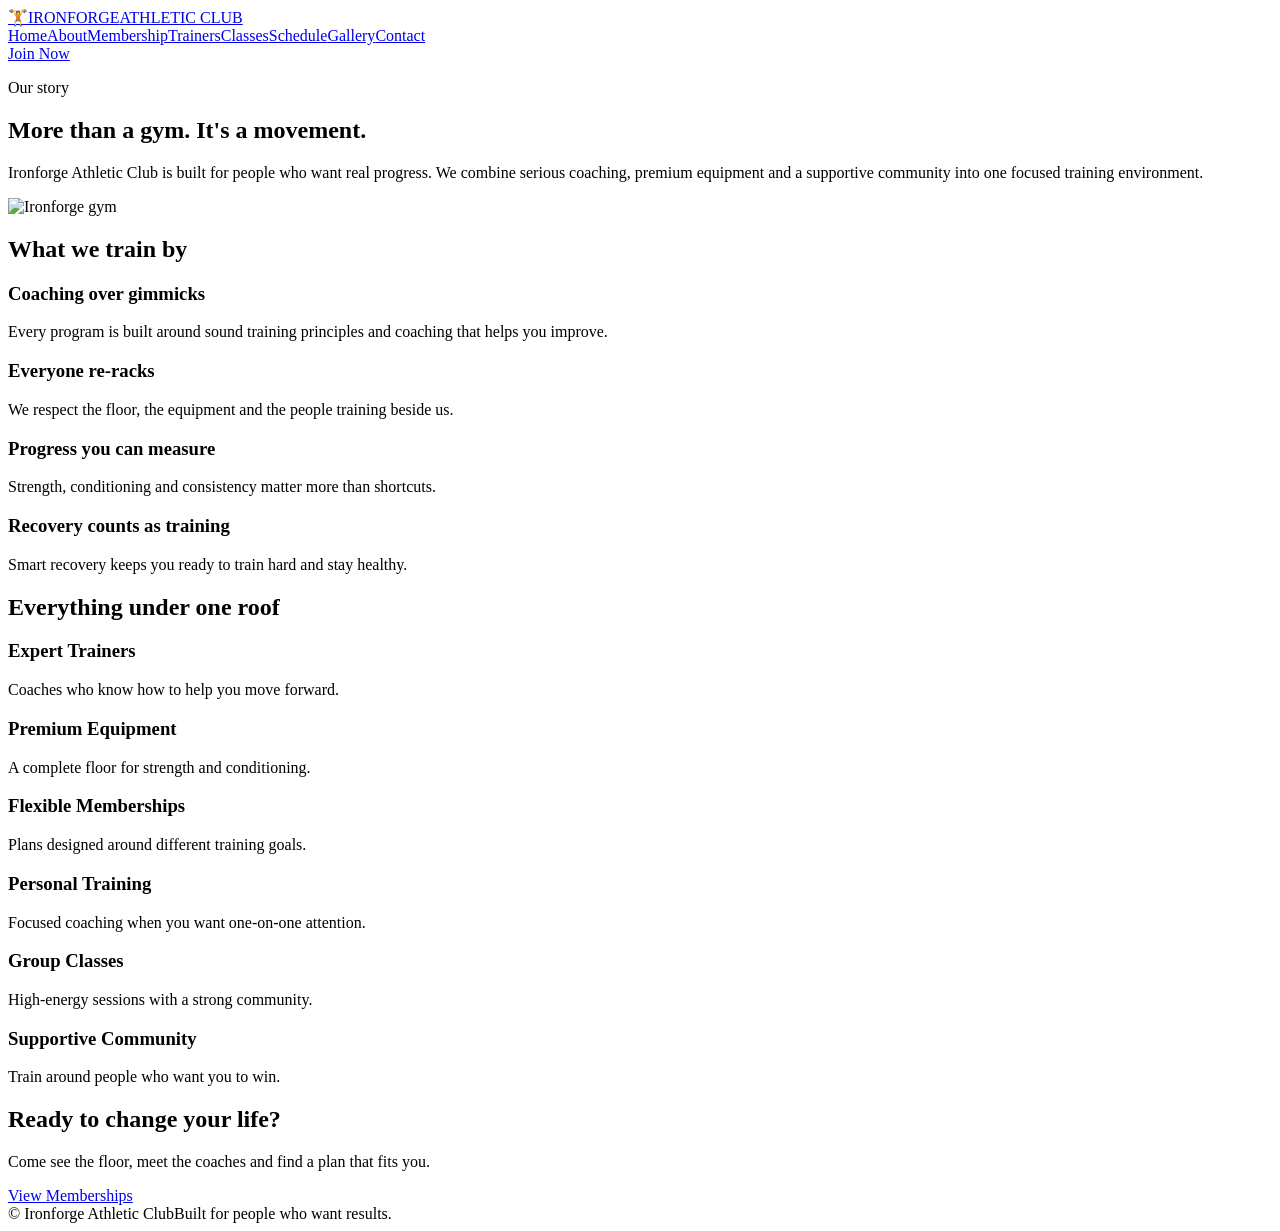
==== about/index.html @ a209092a "Restore About page for GitHub Pages" ====
<!doctype html><html lang="en"><head><meta charset="utf-8"><meta name="viewport" content="width=device-width,initial-scale=1"><title>About Ironforge Athletic Club — Our Story & Values</title><link rel="stylesheet" href="/ironforge/assets/styles-CInjSjIY.css"></head><body><div class="flex min-h-screen flex-col overflow-x-hidden"><header class="fixed inset-x-0 top-0 z-50 border-b border-border bg-background/95"><div class="shell flex items-center justify-between py-4"><a class="flex items-center gap-2.5" href="/ironforge/"><span class="grid size-9 place-items-center rounded-md bg-primary text-primary-foreground">🏋</span><span><span class="block font-display text-xl leading-none tracking-wide">IRONFORGE</span><span class="block text-[0.6rem] font-semibold tracking-[0.28em] text-muted-foreground">ATHLETIC CLUB</span></span></a><nav class="hidden items-center gap-1 lg:flex"><a class="px-3 py-2 text-sm font-semibold uppercase" href="/ironforge/">Home</a><a class="px-3 py-2 text-sm font-semibold uppercase text-primary" href="/ironforge/about/">About</a><a class="px-3 py-2 text-sm font-semibold uppercase" href="/ironforge/membership/">Membership</a><a class="px-3 py-2 text-sm font-semibold uppercase" href="/ironforge/trainers/">Trainers</a><a class="px-3 py-2 text-sm font-semibold uppercase" href="/ironforge/classes/">Classes</a><a class="px-3 py-2 text-sm font-semibold uppercase" href="/ironforge/schedule/">Schedule</a><a class="px-3 py-2 text-sm font-semibold uppercase" href="/ironforge/gallery/">Gallery</a><a class="px-3 py-2 text-sm font-semibold uppercase" href="/ironforge/contact/">Contact</a></nav><a class="hidden rounded-md bg-primary px-4 py-2 text-sm font-bold uppercase lg:block" href="/ironforge/membership/">Join Now</a></div></header><main class="shell pb-20 pt-32"><section class="grid items-center gap-10 lg:grid-cols-2"><div><p class="mb-3 text-sm font-bold uppercase tracking-[0.2em] text-primary">Our story</p><h1 class="font-display text-5xl uppercase leading-none md:text-7xl">More than a gym. It's a movement.</h1><p class="mt-6 max-w-2xl text-lg text-muted-foreground">Ironforge Athletic Club is built for people who want real progress. We combine serious coaching, premium equipment and a supportive community into one focused training environment.</p></div><img class="w-full rounded-xl object-cover" src="/ironforge/assets/about-gym-D7Zh5leI.jpg" alt="Ironforge gym"></section><section class="mt-20"><h2 class="font-display text-4xl uppercase">What we train by</h2><div class="mt-8 grid gap-5 md:grid-cols-2"><article class="rounded-xl border border-border p-6"><h3 class="font-display text-2xl uppercase">Coaching over gimmicks</h3><p class="mt-3 text-muted-foreground">Every program is built around sound training principles and coaching that helps you improve.</p></article><article class="rounded-xl border border-border p-6"><h3 class="font-display text-2xl uppercase">Everyone re-racks</h3><p class="mt-3 text-muted-foreground">We respect the floor, the equipment and the people training beside us.</p></article><article class="rounded-xl border border-border p-6"><h3 class="font-display text-2xl uppercase">Progress you can measure</h3><p class="mt-3 text-muted-foreground">Strength, conditioning and consistency matter more than shortcuts.</p></article><article class="rounded-xl border border-border p-6"><h3 class="font-display text-2xl uppercase">Recovery counts as training</h3><p class="mt-3 text-muted-foreground">Smart recovery keeps you ready to train hard and stay healthy.</p></article></div></section><section class="mt-20"><h2 class="font-display text-4xl uppercase">Everything under one roof</h2><div class="mt-8 grid gap-5 sm:grid-cols-2 lg:grid-cols-3"><div class="rounded-xl bg-card p-6"><h3 class="font-display text-2xl">Expert Trainers</h3><p class="mt-2 text-muted-foreground">Coaches who know how to help you move forward.</p></div><div class="rounded-xl bg-card p-6"><h3 class="font-display text-2xl">Premium Equipment</h3><p class="mt-2 text-muted-foreground">A complete floor for strength and conditioning.</p></div><div class="rounded-xl bg-card p-6"><h3 class="font-display text-2xl">Flexible Memberships</h3><p class="mt-2 text-muted-foreground">Plans designed around different training goals.</p></div><div class="rounded-xl bg-card p-6"><h3 class="font-display text-2xl">Personal Training</h3><p class="mt-2 text-muted-foreground">Focused coaching when you want one-on-one attention.</p></div><div class="rounded-xl bg-card p-6"><h3 class="font-display text-2xl">Group Classes</h3><p class="mt-2 text-muted-foreground">High-energy sessions with a strong community.</p></div><div class="rounded-xl bg-card p-6"><h3 class="font-display text-2xl">Supportive Community</h3><p class="mt-2 text-muted-foreground">Train around people who want you to win.</p></div></div></section><section class="mt-20 rounded-xl bg-card p-8 text-center"><h2 class="font-display text-4xl uppercase">Ready to change your life?</h2><p class="mx-auto mt-3 max-w-xl text-muted-foreground">Come see the floor, meet the coaches and find a plan that fits you.</p><a class="mt-6 inline-flex rounded-md bg-primary px-6 py-3 font-bold uppercase" href="/ironforge/membership/">View Memberships</a></section></main><footer class="border-t border-border py-8"><div class="shell flex flex-col justify-between gap-3 text-sm text-muted-foreground md:flex-row"><span>© Ironforge Athletic Club</span><span>Built for people who want results.</span></div></footer></div></body></html>
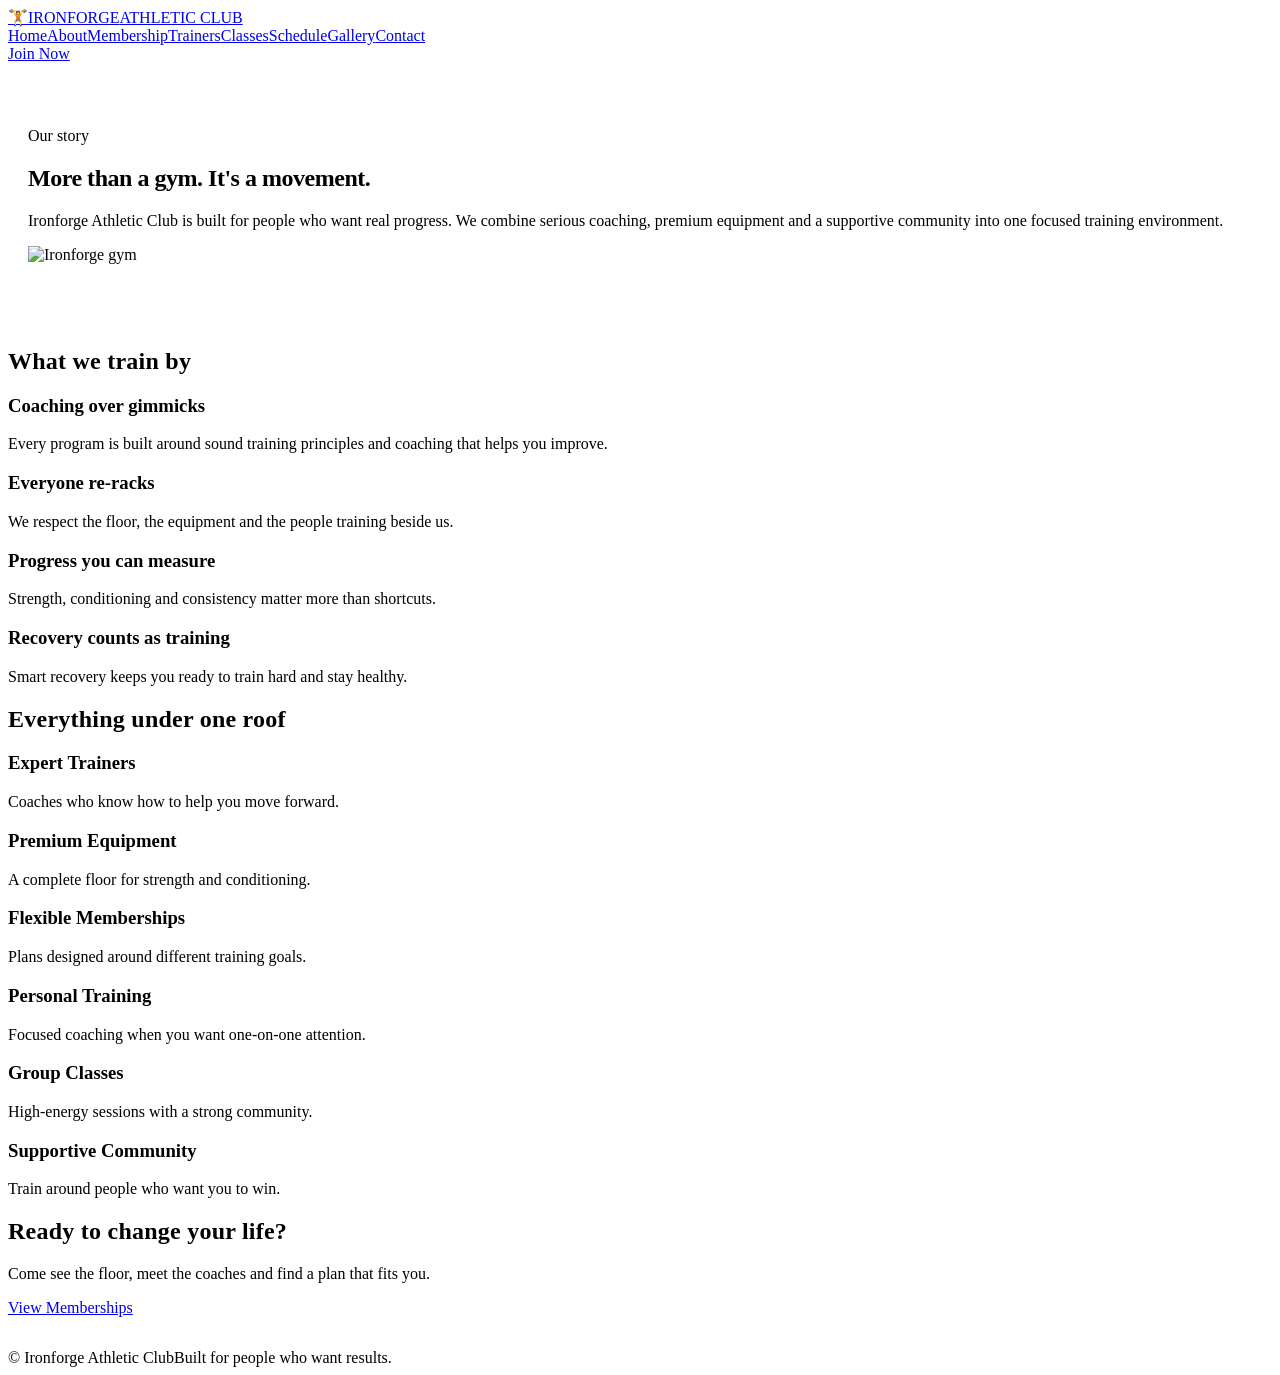
==== commit 27e82a4d: "Restore internal page styling" ====
--- a/about/index.html
+++ b/about/index.html
@@ -1 +1,15 @@
-<!doctype html><html lang="en"><head><meta charset="utf-8"><meta name="viewport" content="width=device-width,initial-scale=1"><title>About Ironforge Athletic Club — Our Story & Values</title><link rel="stylesheet" href="/ironforge/assets/styles-CInjSjIY.css"></head><body><div class="flex min-h-screen flex-col overflow-x-hidden"><header class="fixed inset-x-0 top-0 z-50 border-b border-border bg-background/95"><div class="shell flex items-center justify-between py-4"><a class="flex items-center gap-2.5" href="/ironforge/"><span class="grid size-9 place-items-center rounded-md bg-primary text-primary-foreground">🏋</span><span><span class="block font-display text-xl leading-none tracking-wide">IRONFORGE</span><span class="block text-[0.6rem] font-semibold tracking-[0.28em] text-muted-foreground">ATHLETIC CLUB</span></span></a><nav class="hidden items-center gap-1 lg:flex"><a class="px-3 py-2 text-sm font-semibold uppercase" href="/ironforge/">Home</a><a class="px-3 py-2 text-sm font-semibold uppercase text-primary" href="/ironforge/about/">About</a><a class="px-3 py-2 text-sm font-semibold uppercase" href="/ironforge/membership/">Membership</a><a class="px-3 py-2 text-sm font-semibold uppercase" href="/ironforge/trainers/">Trainers</a><a class="px-3 py-2 text-sm font-semibold uppercase" href="/ironforge/classes/">Classes</a><a class="px-3 py-2 text-sm font-semibold uppercase" href="/ironforge/schedule/">Schedule</a><a class="px-3 py-2 text-sm font-semibold uppercase" href="/ironforge/gallery/">Gallery</a><a class="px-3 py-2 text-sm font-semibold uppercase" href="/ironforge/contact/">Contact</a></nav><a class="hidden rounded-md bg-primary px-4 py-2 text-sm font-bold uppercase lg:block" href="/ironforge/membership/">Join Now</a></div></header><main class="shell pb-20 pt-32"><section class="grid items-center gap-10 lg:grid-cols-2"><div><p class="mb-3 text-sm font-bold uppercase tracking-[0.2em] text-primary">Our story</p><h1 class="font-display text-5xl uppercase leading-none md:text-7xl">More than a gym. It's a movement.</h1><p class="mt-6 max-w-2xl text-lg text-muted-foreground">Ironforge Athletic Club is built for people who want real progress. We combine serious coaching, premium equipment and a supportive community into one focused training environment.</p></div><img class="w-full rounded-xl object-cover" src="/ironforge/assets/about-gym-D7Zh5leI.jpg" alt="Ironforge gym"></section><section class="mt-20"><h2 class="font-display text-4xl uppercase">What we train by</h2><div class="mt-8 grid gap-5 md:grid-cols-2"><article class="rounded-xl border border-border p-6"><h3 class="font-display text-2xl uppercase">Coaching over gimmicks</h3><p class="mt-3 text-muted-foreground">Every program is built around sound training principles and coaching that helps you improve.</p></article><article class="rounded-xl border border-border p-6"><h3 class="font-display text-2xl uppercase">Everyone re-racks</h3><p class="mt-3 text-muted-foreground">We respect the floor, the equipment and the people training beside us.</p></article><article class="rounded-xl border border-border p-6"><h3 class="font-display text-2xl uppercase">Progress you can measure</h3><p class="mt-3 text-muted-foreground">Strength, conditioning and consistency matter more than shortcuts.</p></article><article class="rounded-xl border border-border p-6"><h3 class="font-display text-2xl uppercase">Recovery counts as training</h3><p class="mt-3 text-muted-foreground">Smart recovery keeps you ready to train hard and stay healthy.</p></article></div></section><section class="mt-20"><h2 class="font-display text-4xl uppercase">Everything under one roof</h2><div class="mt-8 grid gap-5 sm:grid-cols-2 lg:grid-cols-3"><div class="rounded-xl bg-card p-6"><h3 class="font-display text-2xl">Expert Trainers</h3><p class="mt-2 text-muted-foreground">Coaches who know how to help you move forward.</p></div><div class="rounded-xl bg-card p-6"><h3 class="font-display text-2xl">Premium Equipment</h3><p class="mt-2 text-muted-foreground">A complete floor for strength and conditioning.</p></div><div class="rounded-xl bg-card p-6"><h3 class="font-display text-2xl">Flexible Memberships</h3><p class="mt-2 text-muted-foreground">Plans designed around different training goals.</p></div><div class="rounded-xl bg-card p-6"><h3 class="font-display text-2xl">Personal Training</h3><p class="mt-2 text-muted-foreground">Focused coaching when you want one-on-one attention.</p></div><div class="rounded-xl bg-card p-6"><h3 class="font-display text-2xl">Group Classes</h3><p class="mt-2 text-muted-foreground">High-energy sessions with a strong community.</p></div><div class="rounded-xl bg-card p-6"><h3 class="font-display text-2xl">Supportive Community</h3><p class="mt-2 text-muted-foreground">Train around people who want you to win.</p></div></div></section><section class="mt-20 rounded-xl bg-card p-8 text-center"><h2 class="font-display text-4xl uppercase">Ready to change your life?</h2><p class="mx-auto mt-3 max-w-xl text-muted-foreground">Come see the floor, meet the coaches and find a plan that fits you.</p><a class="mt-6 inline-flex rounded-md bg-primary px-6 py-3 font-bold uppercase" href="/ironforge/membership/">View Memberships</a></section></main><footer class="border-t border-border py-8"><div class="shell flex flex-col justify-between gap-3 text-sm text-muted-foreground md:flex-row"><span>© Ironforge Athletic Club</span><span>Built for people who want results.</span></div></footer></div></body></html>+<!doctype html><html lang="en"><head><meta charset="utf-8"><meta name="viewport" content="width=device-width,initial-scale=1"><title>About Ironforge Athletic Club — Our Story & Values</title><link rel="stylesheet" href="/ironforge/assets/styles-CInjSjIY.css"><style id="internal-page-skin">
+body{background:hsl(var(--background));color:hsl(var(--foreground));}
+@media (min-width:1024px){header .shell{max-width:1280px}}
+main.shell{max-width:1280px}
+main.shell>section:first-child{position:relative;overflow:hidden;padding:3rem 1.25rem 4rem;border-bottom:1px solid hsl(var(--border));background:linear-gradient(90deg,hsl(var(--background)) 0%,hsl(var(--background)/.94) 55%,hsl(var(--background)/.72) 100%);border-radius:0 0 1rem 1rem}
+main.shell>section:first-child:before{background-image:url("/ironforge/assets/about-gym-D7Zh5leI.jpg");content:'';position:absolute;inset:0;z-index:0;background-position:center;background-size:cover;opacity:.18;pointer-events:none}
+main.shell>section:first-child>*{position:relative;z-index:1}
+main.shell>section:not(:first-child){scroll-margin-top:6rem}
+main.shell article{transition:transform .25s ease,border-color .25s ease,box-shadow .25s ease}
+main.shell article:hover{transform:translateY(-4px);border-color:hsl(var(--primary));box-shadow:0 14px 35px hsl(var(--background)/.35)}
+main.shell h1{letter-spacing:-.02em}
+main.shell h2{letter-spacing:.01em}
+main.shell a.bg-primary,main.shell button.bg-primary{box-shadow:0 0 22px hsl(var(--primary)/.22)}
+footer{margin-top:2rem}
+</style></head><body><div class="flex min-h-screen flex-col overflow-x-hidden"><header class="fixed inset-x-0 top-0 z-50 border-b border-border bg-background/95"><div class="shell flex items-center justify-between py-4"><a class="flex items-center gap-2.5" href="/ironforge/"><span class="grid size-9 place-items-center rounded-md bg-primary text-primary-foreground">🏋</span><span><span class="block font-display text-xl leading-none tracking-wide">IRONFORGE</span><span class="block text-[0.6rem] font-semibold tracking-[0.28em] text-muted-foreground">ATHLETIC CLUB</span></span></a><nav class="hidden items-center gap-1 lg:flex"><a class="px-3 py-2 text-sm font-semibold uppercase" href="/ironforge/">Home</a><a class="px-3 py-2 text-sm font-semibold uppercase text-primary" href="/ironforge/about/">About</a><a class="px-3 py-2 text-sm font-semibold uppercase" href="/ironforge/membership/">Membership</a><a class="px-3 py-2 text-sm font-semibold uppercase" href="/ironforge/trainers/">Trainers</a><a class="px-3 py-2 text-sm font-semibold uppercase" href="/ironforge/classes/">Classes</a><a class="px-3 py-2 text-sm font-semibold uppercase" href="/ironforge/schedule/">Schedule</a><a class="px-3 py-2 text-sm font-semibold uppercase" href="/ironforge/gallery/">Gallery</a><a class="px-3 py-2 text-sm font-semibold uppercase" href="/ironforge/contact/">Contact</a></nav><a class="hidden rounded-md bg-primary px-4 py-2 text-sm font-bold uppercase lg:block" href="/ironforge/membership/">Join Now</a></div></header><main class="shell pb-20 pt-32"><section class="grid items-center gap-10 lg:grid-cols-2"><div><p class="mb-3 text-sm font-bold uppercase tracking-[0.2em] text-primary">Our story</p><h1 class="font-display text-5xl uppercase leading-none md:text-7xl">More than a gym. It's a movement.</h1><p class="mt-6 max-w-2xl text-lg text-muted-foreground">Ironforge Athletic Club is built for people who want real progress. We combine serious coaching, premium equipment and a supportive community into one focused training environment.</p></div><img class="w-full rounded-xl object-cover" src="/ironforge/assets/about-gym-D7Zh5leI.jpg" alt="Ironforge gym"></section><section class="mt-20"><h2 class="font-display text-4xl uppercase">What we train by</h2><div class="mt-8 grid gap-5 md:grid-cols-2"><article class="rounded-xl border border-border p-6"><h3 class="font-display text-2xl uppercase">Coaching over gimmicks</h3><p class="mt-3 text-muted-foreground">Every program is built around sound training principles and coaching that helps you improve.</p></article><article class="rounded-xl border border-border p-6"><h3 class="font-display text-2xl uppercase">Everyone re-racks</h3><p class="mt-3 text-muted-foreground">We respect the floor, the equipment and the people training beside us.</p></article><article class="rounded-xl border border-border p-6"><h3 class="font-display text-2xl uppercase">Progress you can measure</h3><p class="mt-3 text-muted-foreground">Strength, conditioning and consistency matter more than shortcuts.</p></article><article class="rounded-xl border border-border p-6"><h3 class="font-display text-2xl uppercase">Recovery counts as training</h3><p class="mt-3 text-muted-foreground">Smart recovery keeps you ready to train hard and stay healthy.</p></article></div></section><section class="mt-20"><h2 class="font-display text-4xl uppercase">Everything under one roof</h2><div class="mt-8 grid gap-5 sm:grid-cols-2 lg:grid-cols-3"><div class="rounded-xl bg-card p-6"><h3 class="font-display text-2xl">Expert Trainers</h3><p class="mt-2 text-muted-foreground">Coaches who know how to help you move forward.</p></div><div class="rounded-xl bg-card p-6"><h3 class="font-display text-2xl">Premium Equipment</h3><p class="mt-2 text-muted-foreground">A complete floor for strength and conditioning.</p></div><div class="rounded-xl bg-card p-6"><h3 class="font-display text-2xl">Flexible Memberships</h3><p class="mt-2 text-muted-foreground">Plans designed around different training goals.</p></div><div class="rounded-xl bg-card p-6"><h3 class="font-display text-2xl">Personal Training</h3><p class="mt-2 text-muted-foreground">Focused coaching when you want one-on-one attention.</p></div><div class="rounded-xl bg-card p-6"><h3 class="font-display text-2xl">Group Classes</h3><p class="mt-2 text-muted-foreground">High-energy sessions with a strong community.</p></div><div class="rounded-xl bg-card p-6"><h3 class="font-display text-2xl">Supportive Community</h3><p class="mt-2 text-muted-foreground">Train around people who want you to win.</p></div></div></section><section class="mt-20 rounded-xl bg-card p-8 text-center"><h2 class="font-display text-4xl uppercase">Ready to change your life?</h2><p class="mx-auto mt-3 max-w-xl text-muted-foreground">Come see the floor, meet the coaches and find a plan that fits you.</p><a class="mt-6 inline-flex rounded-md bg-primary px-6 py-3 font-bold uppercase" href="/ironforge/membership/">View Memberships</a></section></main><footer class="border-t border-border py-8"><div class="shell flex flex-col justify-between gap-3 text-sm text-muted-foreground md:flex-row"><span>© Ironforge Athletic Club</span><span>Built for people who want results.</span></div></footer></div></body></html>
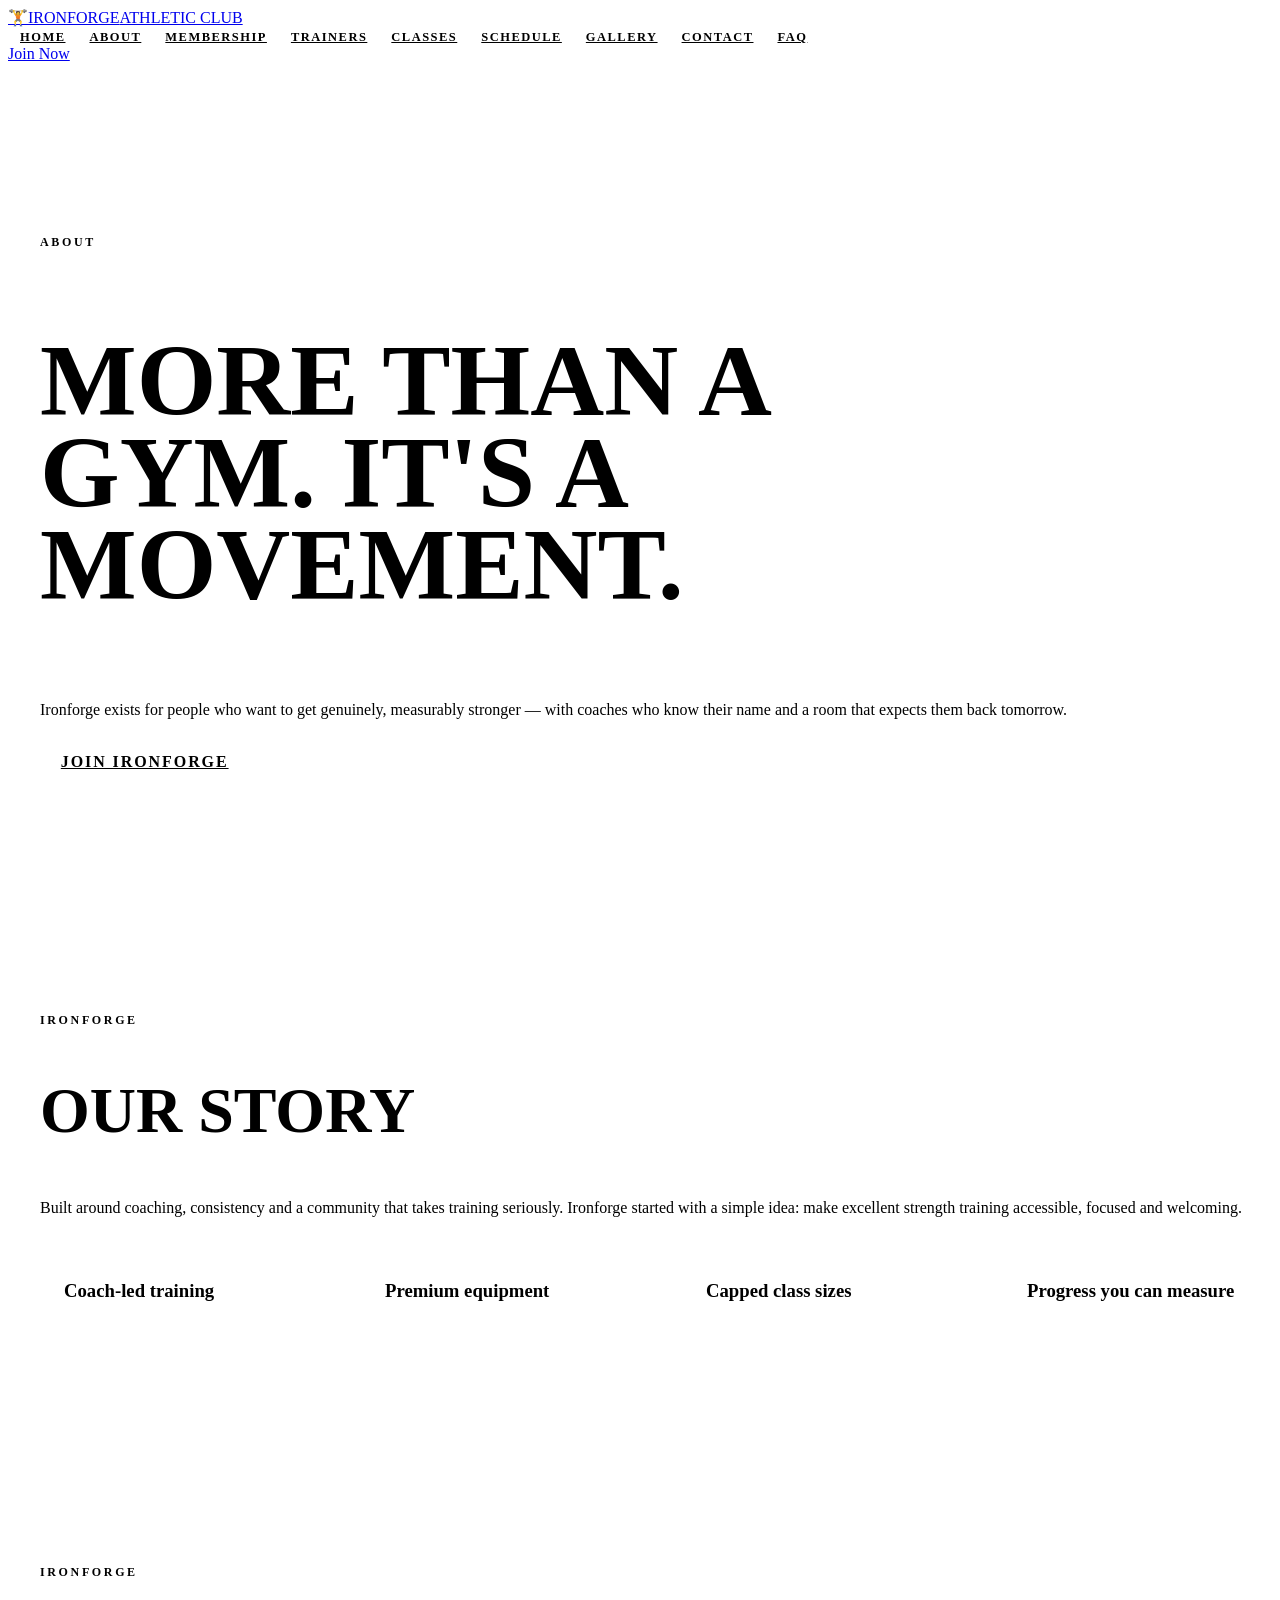
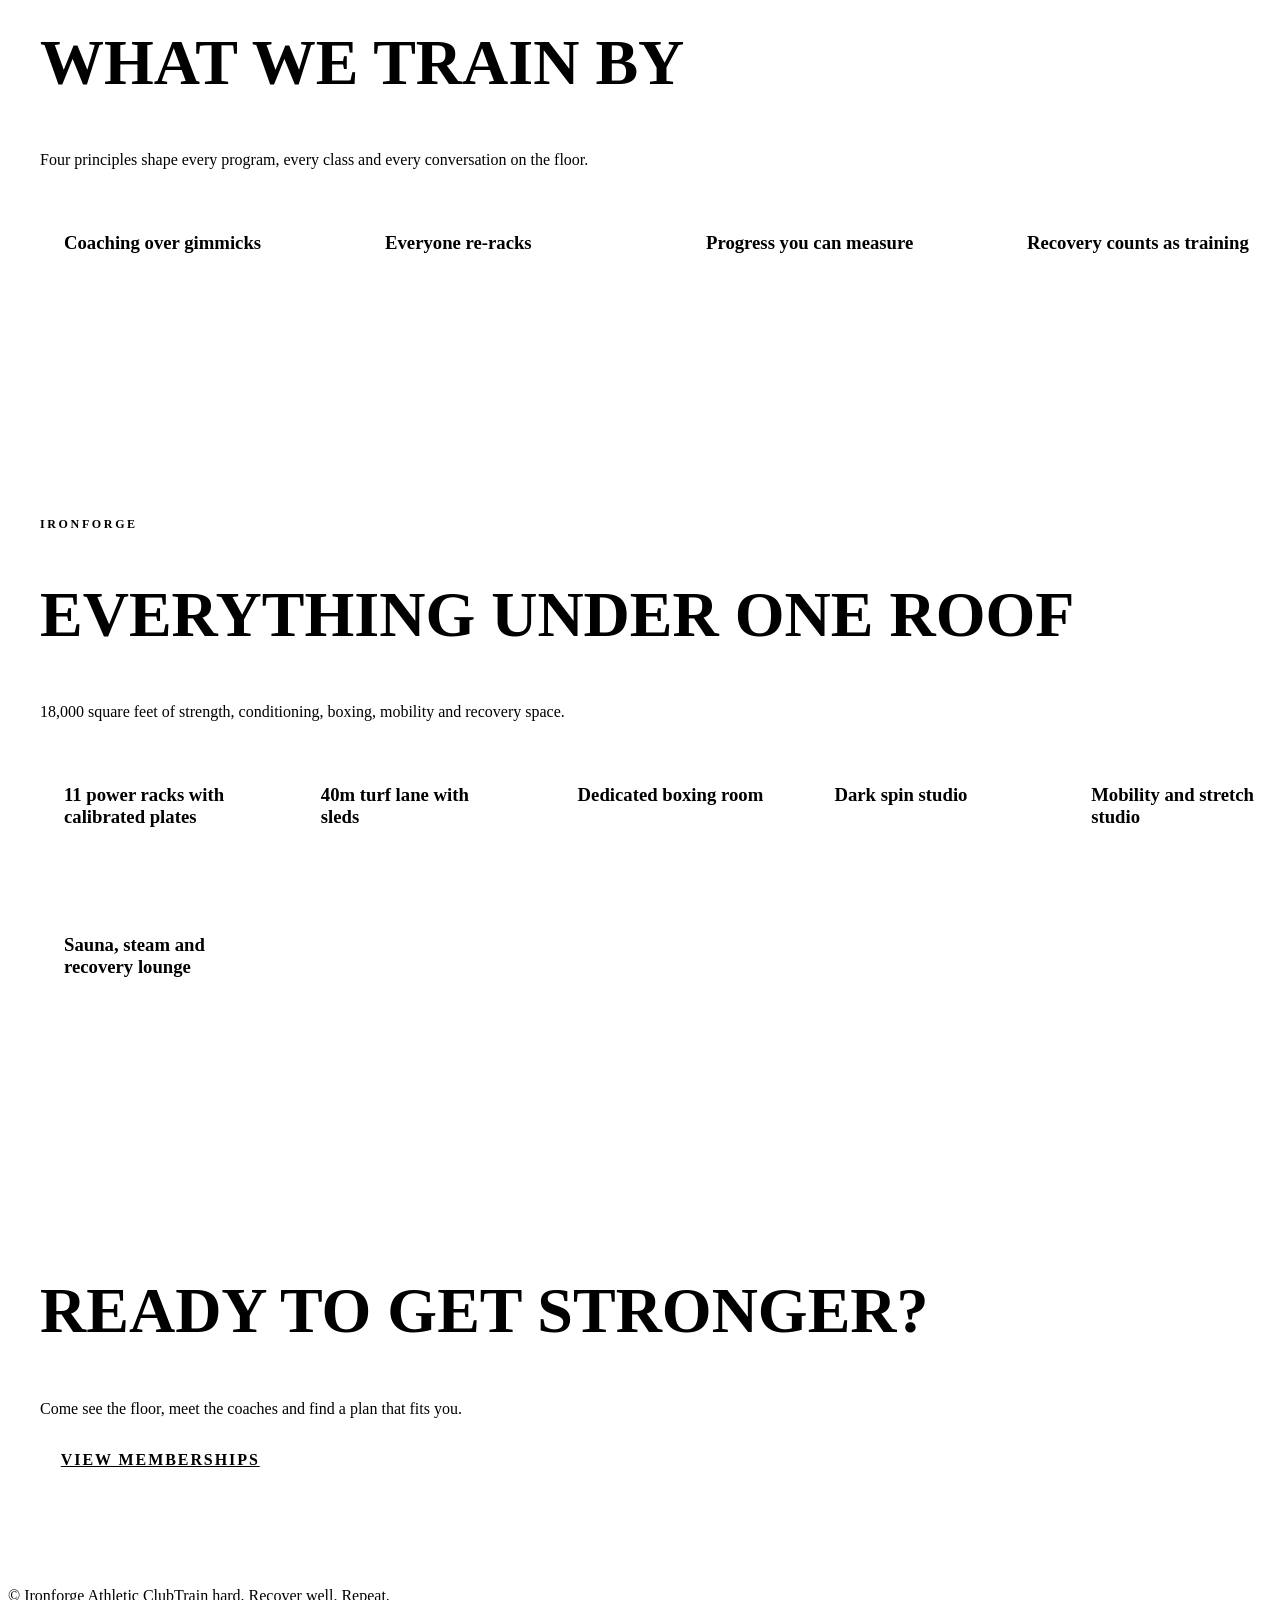
==== commit 460cbc03: "Rebuild internal pages to match homepage" ====
--- a/about/index.html
+++ b/about/index.html
@@ -1,15 +1,25 @@
-<!doctype html><html lang="en"><head><meta charset="utf-8"><meta name="viewport" content="width=device-width,initial-scale=1"><title>About Ironforge Athletic Club — Our Story & Values</title><link rel="stylesheet" href="/ironforge/assets/styles-CInjSjIY.css"><style id="internal-page-skin">
-body{background:hsl(var(--background));color:hsl(var(--foreground));}
-@media (min-width:1024px){header .shell{max-width:1280px}}
-main.shell{max-width:1280px}
-main.shell>section:first-child{position:relative;overflow:hidden;padding:3rem 1.25rem 4rem;border-bottom:1px solid hsl(var(--border));background:linear-gradient(90deg,hsl(var(--background)) 0%,hsl(var(--background)/.94) 55%,hsl(var(--background)/.72) 100%);border-radius:0 0 1rem 1rem}
-main.shell>section:first-child:before{background-image:url("/ironforge/assets/about-gym-D7Zh5leI.jpg");content:'';position:absolute;inset:0;z-index:0;background-position:center;background-size:cover;opacity:.18;pointer-events:none}
-main.shell>section:first-child>*{position:relative;z-index:1}
-main.shell>section:not(:first-child){scroll-margin-top:6rem}
-main.shell article{transition:transform .25s ease,border-color .25s ease,box-shadow .25s ease}
-main.shell article:hover{transform:translateY(-4px);border-color:hsl(var(--primary));box-shadow:0 14px 35px hsl(var(--background)/.35)}
-main.shell h1{letter-spacing:-.02em}
-main.shell h2{letter-spacing:.01em}
-main.shell a.bg-primary,main.shell button.bg-primary{box-shadow:0 0 22px hsl(var(--primary)/.22)}
-footer{margin-top:2rem}
-</style></head><body><div class="flex min-h-screen flex-col overflow-x-hidden"><header class="fixed inset-x-0 top-0 z-50 border-b border-border bg-background/95"><div class="shell flex items-center justify-between py-4"><a class="flex items-center gap-2.5" href="/ironforge/"><span class="grid size-9 place-items-center rounded-md bg-primary text-primary-foreground">🏋</span><span><span class="block font-display text-xl leading-none tracking-wide">IRONFORGE</span><span class="block text-[0.6rem] font-semibold tracking-[0.28em] text-muted-foreground">ATHLETIC CLUB</span></span></a><nav class="hidden items-center gap-1 lg:flex"><a class="px-3 py-2 text-sm font-semibold uppercase" href="/ironforge/">Home</a><a class="px-3 py-2 text-sm font-semibold uppercase text-primary" href="/ironforge/about/">About</a><a class="px-3 py-2 text-sm font-semibold uppercase" href="/ironforge/membership/">Membership</a><a class="px-3 py-2 text-sm font-semibold uppercase" href="/ironforge/trainers/">Trainers</a><a class="px-3 py-2 text-sm font-semibold uppercase" href="/ironforge/classes/">Classes</a><a class="px-3 py-2 text-sm font-semibold uppercase" href="/ironforge/schedule/">Schedule</a><a class="px-3 py-2 text-sm font-semibold uppercase" href="/ironforge/gallery/">Gallery</a><a class="px-3 py-2 text-sm font-semibold uppercase" href="/ironforge/contact/">Contact</a></nav><a class="hidden rounded-md bg-primary px-4 py-2 text-sm font-bold uppercase lg:block" href="/ironforge/membership/">Join Now</a></div></header><main class="shell pb-20 pt-32"><section class="grid items-center gap-10 lg:grid-cols-2"><div><p class="mb-3 text-sm font-bold uppercase tracking-[0.2em] text-primary">Our story</p><h1 class="font-display text-5xl uppercase leading-none md:text-7xl">More than a gym. It's a movement.</h1><p class="mt-6 max-w-2xl text-lg text-muted-foreground">Ironforge Athletic Club is built for people who want real progress. We combine serious coaching, premium equipment and a supportive community into one focused training environment.</p></div><img class="w-full rounded-xl object-cover" src="/ironforge/assets/about-gym-D7Zh5leI.jpg" alt="Ironforge gym"></section><section class="mt-20"><h2 class="font-display text-4xl uppercase">What we train by</h2><div class="mt-8 grid gap-5 md:grid-cols-2"><article class="rounded-xl border border-border p-6"><h3 class="font-display text-2xl uppercase">Coaching over gimmicks</h3><p class="mt-3 text-muted-foreground">Every program is built around sound training principles and coaching that helps you improve.</p></article><article class="rounded-xl border border-border p-6"><h3 class="font-display text-2xl uppercase">Everyone re-racks</h3><p class="mt-3 text-muted-foreground">We respect the floor, the equipment and the people training beside us.</p></article><article class="rounded-xl border border-border p-6"><h3 class="font-display text-2xl uppercase">Progress you can measure</h3><p class="mt-3 text-muted-foreground">Strength, conditioning and consistency matter more than shortcuts.</p></article><article class="rounded-xl border border-border p-6"><h3 class="font-display text-2xl uppercase">Recovery counts as training</h3><p class="mt-3 text-muted-foreground">Smart recovery keeps you ready to train hard and stay healthy.</p></article></div></section><section class="mt-20"><h2 class="font-display text-4xl uppercase">Everything under one roof</h2><div class="mt-8 grid gap-5 sm:grid-cols-2 lg:grid-cols-3"><div class="rounded-xl bg-card p-6"><h3 class="font-display text-2xl">Expert Trainers</h3><p class="mt-2 text-muted-foreground">Coaches who know how to help you move forward.</p></div><div class="rounded-xl bg-card p-6"><h3 class="font-display text-2xl">Premium Equipment</h3><p class="mt-2 text-muted-foreground">A complete floor for strength and conditioning.</p></div><div class="rounded-xl bg-card p-6"><h3 class="font-display text-2xl">Flexible Memberships</h3><p class="mt-2 text-muted-foreground">Plans designed around different training goals.</p></div><div class="rounded-xl bg-card p-6"><h3 class="font-display text-2xl">Personal Training</h3><p class="mt-2 text-muted-foreground">Focused coaching when you want one-on-one attention.</p></div><div class="rounded-xl bg-card p-6"><h3 class="font-display text-2xl">Group Classes</h3><p class="mt-2 text-muted-foreground">High-energy sessions with a strong community.</p></div><div class="rounded-xl bg-card p-6"><h3 class="font-display text-2xl">Supportive Community</h3><p class="mt-2 text-muted-foreground">Train around people who want you to win.</p></div></div></section><section class="mt-20 rounded-xl bg-card p-8 text-center"><h2 class="font-display text-4xl uppercase">Ready to change your life?</h2><p class="mx-auto mt-3 max-w-xl text-muted-foreground">Come see the floor, meet the coaches and find a plan that fits you.</p><a class="mt-6 inline-flex rounded-md bg-primary px-6 py-3 font-bold uppercase" href="/ironforge/membership/">View Memberships</a></section></main><footer class="border-t border-border py-8"><div class="shell flex flex-col justify-between gap-3 text-sm text-muted-foreground md:flex-row"><span>© Ironforge Athletic Club</span><span>Built for people who want results.</span></div></footer></div></body></html>+<!doctype html><html lang="en"><head><meta charset="utf-8"><meta name="viewport" content="width=device-width,initial-scale=1"><title>More than a gym. It's a movement. — Ironforge Athletic Club</title><link rel="stylesheet" href="/ironforge/assets/styles-CInjSjIY.css"><style id="ironforge-internal-style">
+.if-page{background:hsl(var(--background));color:hsl(var(--foreground));min-height:100vh}
+.if-page .if-hero{position:relative;isolation:isolate;overflow:hidden;padding:9rem 0 5rem;border-bottom:1px solid hsl(var(--border));background:linear-gradient(90deg,hsl(var(--background)) 0%,hsl(var(--background)/.92) 58%,hsl(var(--background)/.72) 100%)}
+.if-page .if-hero:before{content:'';position:absolute;inset:0;z-index:-2;background-position:center;background-size:cover;background-image:var(--hero);opacity:.30}
+.if-page .if-hero:after{content:'';position:absolute;inset:0;z-index:-1;background:linear-gradient(90deg,hsl(var(--background)/.98),hsl(var(--background)/.78),hsl(var(--background)/.35))}
+.if-page .if-wrap{width:100%;max-width:84rem;margin:auto;padding:0 1.25rem}
+.if-page .if-grid{display:grid;gap:1.25rem}
+.if-page .if-cards{grid-template-columns:repeat(auto-fit,minmax(220px,1fr))}
+.if-page .if-card{background:linear-gradient(160deg,hsl(var(--surface)),hsl(var(--background)));border:1px solid hsl(var(--border));border-radius:1rem;padding:1.5rem;transition:transform .25s ease,border-color .25s ease,box-shadow .25s ease}
+.if-page .if-card:hover{transform:translateY(-5px);border-color:hsl(var(--primary));box-shadow:0 18px 45px hsl(var(--background)/.45)}
+.if-page .if-section{padding:5rem 0}
+.if-page .if-section:nth-of-type(odd){background:hsl(var(--surface)/.18)}
+.if-page .if-kicker{font-size:.75rem;font-weight:800;letter-spacing:.22em;text-transform:uppercase;color:hsl(var(--primary))}
+.if-page .if-title{font-family:var(--font-display);font-size:clamp(3rem,8vw,6.5rem);line-height:.9;text-transform:uppercase;max-width:900px}
+.if-page .if-h2{font-family:var(--font-display);font-size:clamp(2.2rem,5vw,4.5rem);line-height:.94;text-transform:uppercase}
+.if-page .if-muted{color:hsl(var(--muted-foreground));line-height:1.7}
+.if-page .if-btn{display:inline-flex;align-items:center;justify-content:center;background:hsl(var(--primary));color:hsl(var(--primary-foreground));font-weight:800;text-transform:uppercase;letter-spacing:.12em;border-radius:.5rem;padding:.85rem 1.3rem;box-shadow:0 0 24px hsl(var(--primary)/.2)}
+.if-page .if-img{width:100%;height:240px;object-fit:cover;border-radius:.75rem;margin-bottom:1rem}
+.if-page .if-price{font-family:var(--font-display);font-size:3rem;line-height:1}
+.if-page .if-table{display:grid;grid-template-columns:repeat(2,minmax(0,1fr));gap:.75rem}
+.if-page .if-row{padding:1rem;border:1px solid hsl(var(--border));border-radius:.65rem;background:hsl(var(--card))}
+.if-page .if-nav{border-radius:.5rem;padding:.5rem .75rem;font-size:.78rem;font-weight:700;text-transform:uppercase;letter-spacing:.12em;color:hsl(var(--muted-foreground));transition:color .2s ease}
+.if-page .if-nav:hover,.if-page .if-nav.active{color:hsl(var(--primary))}
+@media(min-width:768px){.if-page .if-wrap{padding:0 2rem}.if-page .if-hero{padding:10rem 0 7rem}.if-page .if-section{padding:6.5rem 0}.if-page .if-img{height:280px}}
+</style></head><body><div class="if-page"><header class="fixed inset-x-0 top-0 z-50 border-b border-border bg-background/95"><div class="shell flex items-center justify-between py-4"><a class="flex items-center gap-2.5" href="/ironforge/"><span class="grid size-9 place-items-center rounded-md bg-primary text-primary-foreground">🏋</span><span><span class="block font-display text-xl leading-none tracking-wide">IRONFORGE</span><span class="block text-[0.6rem] font-semibold tracking-[0.28em] text-muted-foreground">ATHLETIC CLUB</span></span></a><nav class="hidden items-center gap-1 lg:flex"><a href="/ironforge/" class="if-nav">Home</a><a href="/ironforge/about" class="if-nav active">About</a><a href="/ironforge/membership" class="if-nav">Membership</a><a href="/ironforge/trainers" class="if-nav">Trainers</a><a href="/ironforge/classes" class="if-nav">Classes</a><a href="/ironforge/schedule" class="if-nav">Schedule</a><a href="/ironforge/gallery" class="if-nav">Gallery</a><a href="/ironforge/contact" class="if-nav">Contact</a><a href="/ironforge/faq" class="if-nav">Faq</a></nav><a class="hidden rounded-md bg-primary px-4 py-2 text-sm font-bold uppercase lg:block" href="/ironforge/membership">Join Now</a></div></header><section class="if-hero" style="--hero:url('/ironforge/assets/about-gym-D7Zh5leI.jpg')"><div class="if-wrap"><p class="if-kicker">About</p><h1 class="if-title mt-5">More than a gym. It's a movement.</h1><p class="if-muted mt-6 max-w-2xl text-lg">Ironforge exists for people who want to get genuinely, measurably stronger — with coaches who know their name and a room that expects them back tomorrow.</p><a class="if-btn mt-8" href="/ironforge/membership">Join Ironforge</a></div></section><section class="if-section"><div class="if-wrap"><p class="if-kicker">Ironforge</p><h2 class="if-h2 mt-3">Our story</h2><p class="if-muted mt-5 max-w-2xl text-lg">Built around coaching, consistency and a community that takes training seriously. Ironforge started with a simple idea: make excellent strength training accessible, focused and welcoming.</p><div class="if-grid if-cards mt-10"><article class="if-card"><h3 class="font-display text-2xl uppercase">Coach-led training</h3></article><article class="if-card"><h3 class="font-display text-2xl uppercase">Premium equipment</h3></article><article class="if-card"><h3 class="font-display text-2xl uppercase">Capped class sizes</h3></article><article class="if-card"><h3 class="font-display text-2xl uppercase">Progress you can measure</h3></article></div></div></section><section class="if-section"><div class="if-wrap"><p class="if-kicker">Ironforge</p><h2 class="if-h2 mt-3">What we train by</h2><p class="if-muted mt-5 max-w-2xl text-lg">Four principles shape every program, every class and every conversation on the floor.</p><div class="if-grid if-cards mt-10"><article class="if-card"><h3 class="font-display text-2xl uppercase">Coaching over gimmicks</h3></article><article class="if-card"><h3 class="font-display text-2xl uppercase">Everyone re-racks</h3></article><article class="if-card"><h3 class="font-display text-2xl uppercase">Progress you can measure</h3></article><article class="if-card"><h3 class="font-display text-2xl uppercase">Recovery counts as training</h3></article></div></div></section><section class="if-section"><div class="if-wrap"><p class="if-kicker">Ironforge</p><h2 class="if-h2 mt-3">Everything under one roof</h2><p class="if-muted mt-5 max-w-2xl text-lg">18,000 square feet of strength, conditioning, boxing, mobility and recovery space.</p><div class="if-grid if-cards mt-10"><article class="if-card"><h3 class="font-display text-2xl uppercase">11 power racks with calibrated plates</h3></article><article class="if-card"><h3 class="font-display text-2xl uppercase">40m turf lane with sleds</h3></article><article class="if-card"><h3 class="font-display text-2xl uppercase">Dedicated boxing room</h3></article><article class="if-card"><h3 class="font-display text-2xl uppercase">Dark spin studio</h3></article><article class="if-card"><h3 class="font-display text-2xl uppercase">Mobility and stretch studio</h3></article><article class="if-card"><h3 class="font-display text-2xl uppercase">Sauna, steam and recovery lounge</h3></article></div></div></section><section class="if-section"><div class="if-wrap text-center"><h2 class="if-h2">Ready to get stronger?</h2><p class="if-muted mx-auto mt-4 max-w-xl">Come see the floor, meet the coaches and find a plan that fits you.</p><a class="if-btn mt-7" href="/ironforge/membership">View memberships</a></div></section><footer class="border-t border-border py-8"><div class="shell flex flex-col justify-between gap-3 text-sm text-muted-foreground md:flex-row"><span>© Ironforge Athletic Club</span><span>Train hard. Recover well. Repeat.</span></div></footer></div></body></html>
